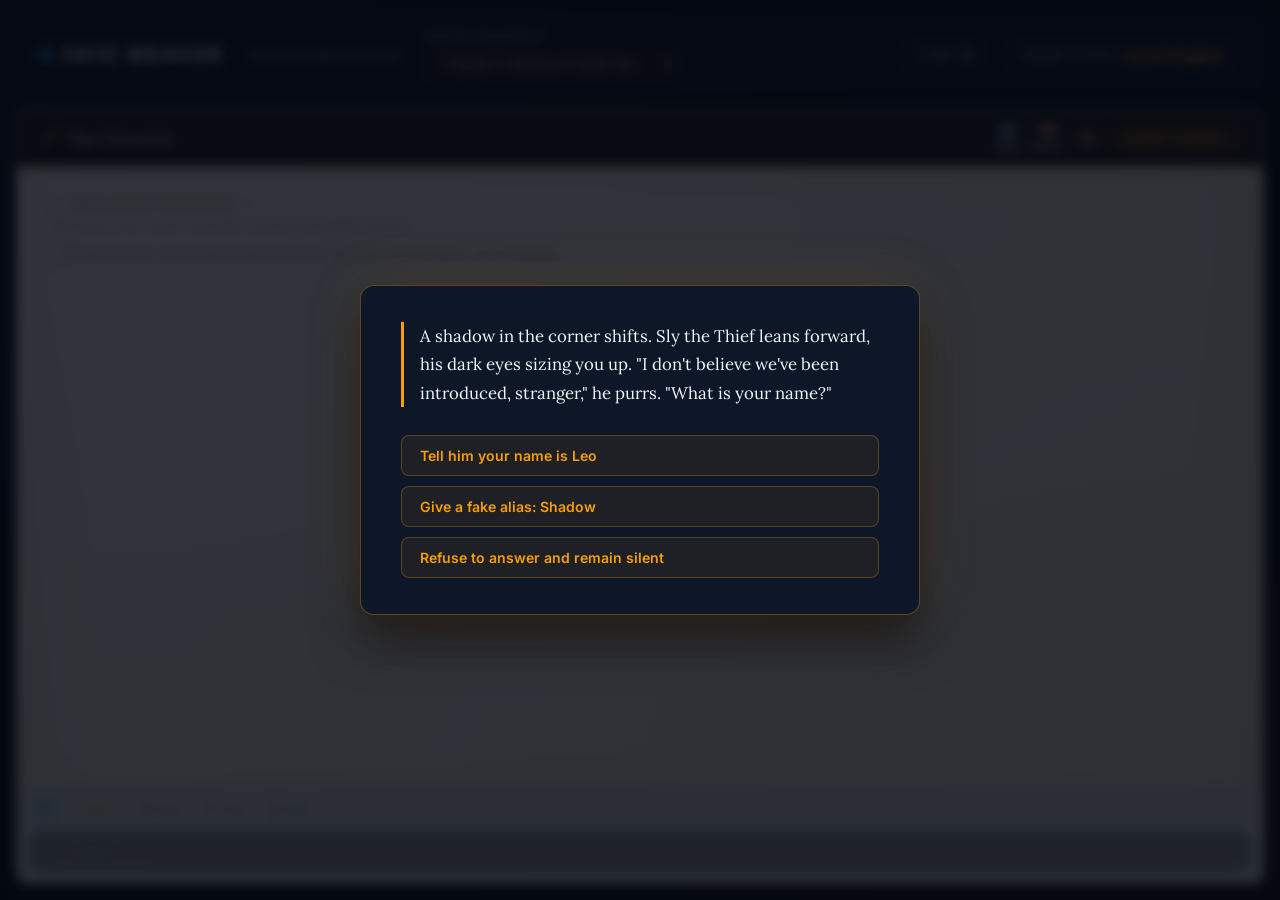
==== ui/index.html @ c54ac13d "Add Writer layer for generating storybook paragraphs and TTS narration support - Implemented `runWri" ====
<!DOCTYPE html>
<html lang="en">
<head>
    <meta charset="UTF-8">
    <meta name="viewport" content="width=device-width, initial-scale=1.0">
    <title>Fate Weaver: Narrative Convergence Prototype</title>
    <link rel="stylesheet" href="style.css">
    <link href="https://fonts.googleapis.com/css2?family=Fira+Code:wght@400;600&family=Inter:wght@300;400;600;700&family=Lora:ital,wght@0,400;0,600;1,400&display=swap" rel="stylesheet">
</head>
<body>
    <div class="app-container">
        <!-- Main App Header -->
        <header class="app-header">
            <div class="logo">
                <span class="pulse-dot"></span>
                <h1>FATE WEAVER</h1>
                <span class="subtitle">Narrative Engine Prototype</span>
            </div>
            
            <div class="story-selector-container" style="margin-left: 24px; margin-right: auto; display: flex; flex-direction: column; justify-content: center;">
                <label for="story-select" style="font-size: 0.7rem; color: #a7a29f; letter-spacing: 0.05em; text-transform: uppercase; margin-bottom: 3px; font-weight: 600;">Active Chronicle</label>
                <select id="story-select" style="background: #1c1917; border: 1px solid #44403c; color: #f7f3e8; border-radius: 4px; padding: 6px 12px; font-family: 'Lora', serif; font-size: 0.85rem; cursor: pointer; outline: none; transition: border-color 0.2s;">
                    <option value="castle">Chapter 1: Medieval Castle Spy</option>
                    <option value="alchemist_elixir">Chapter 2: The Alchemist's Elixir</option>
                </select>
            </div>
            
            <div class="header-stats">
                <div class="stat-box">
                    <span class="stat-label">Turn</span>
                    <span id="turn-counter" class="stat-value">0</span>
                </div>
                <div class="stat-box">
                    <span class="stat-label">Target State</span>
                    <span id="target-state-badge" class="stat-value warning">Pending</span>
                </div>
            </div>
        </header>

        <!-- Main Workspace -->
        <main class="app-main">
            <section class="panel-group">
                <!-- The Chronicle — primary game surface -->
                <div class="panel book-panel">
                    <div class="panel-header book-panel-header">
                        <div style="display:flex;align-items:center;gap:8px;">
                            <span class="quill-icon" id="quill-icon">🖋️</span>
                            <h2>The Chronicle</h2>
                        </div>
                        <div style="display:flex;align-items:center;gap:12px;">
                            <!-- Header overlay buttons -->
                            <button id="map-overlay-toggle" class="btn-icon header-overlay-btn" title="Toggle World Map">🗺️ Map</button>
                            <button id="brain-overlay-toggle" class="btn-icon header-overlay-btn" title="Toggle Director's Brain">🧠 Brain</button>
                            <button id="tts-toggle" class="btn-icon" title="Toggle Narrator Voice">🔊</button>
                            <span class="badge secondary" id="writer-status">Scribe Idle</span>
                        </div>
                    </div>

                    <!-- Parchment surface: turn-groups (logs + prose) scroll here -->
                    <div class="book-content" id="book-content">
                        <div id="terminal-output"></div>
                        <!-- Hidden sink kept for typewriteText DOM reference -->
                        <div id="book-pages" style="display:none"></div>
                    </div>

                    <!-- Popover: World Map -->
                    <div class="popover header-popover" id="popover-map" role="dialog" aria-label="World Map">
                        <div class="popover-header">🗺️ World Map</div>
                        <div class="popover-body map-viewport-container">
                            <div class="map-viewport">
                                <div class="map-connections" id="map-connections"></div>
                                <div class="map-nodes" id="map-nodes"></div>
                            </div>
                        </div>
                    </div>

                    <!-- Popover: Director's Brain -->
                    <div class="popover header-popover" id="popover-brain" role="dialog" aria-label="Director's Brain">
                        <div class="popover-header">🧠 Director's Brain</div>
                        <div class="popover-body">
                            <div class="director-dashboard">
                                <div class="dashboard-row-progression">
                                    <div class="metric objective-metric">
                                        <span class="metric-label">Active Milestone Target</span>
                                        <div class="milestone-display-horizontal">
                                            <div class="metric-value text-glow" id="active-milestone-title">Loading Milestone...</div>
                                            <p class="milestone-desc" id="active-milestone-desc">Calculating story objectives...</p>
                                        </div>
                                        <div class="hud-stats-row-horizontal">
                                            <span><strong>Path Distance:</strong> <span id="actor-distance">N/A</span></span>
                                            <span style="margin-left: 20px;"><strong>Player Inventory:</strong> <span id="player-inventory" style="color: #fbbf24; font-family: 'Fira Code', monospace;">None</span></span>
                                        </div>
                                    </div>
                                    <div class="metric milestones-metric-container">
                                        <span class="metric-label">Story Milestones Progress</span>
                                        <div id="story-milestones-list" class="story-milestones-list-horizontal"></div>
                                    </div>
                                </div>
                                <div class="dashboard-grid-horizontal" style="margin-top: 10px;">
                                    <div class="metric mode-metric">
                                        <span class="metric-label">Engine Mode</span>
                                        <span class="metric-value" id="director-mode">Passive Monitor</span>
                                    </div>
                                    <div class="metric utilities-metric">
                                        <span class="metric-label">NPC Monitoring</span>
                                        <div id="actor-utilities-list" class="actor-utilities-list-horizontal"></div>
                                    </div>
                                    <div class="metric nudges-metric">
                                        <span class="metric-label">Active Nudges</span>
                                        <div class="nudges-log" id="nudges-log"></div>
                                    </div>
                                </div>
                            </div>
                        </div>
                    </div>

                    <!-- AutoPlay Popover (anchored above ▶) -->
                    <div class="popover" id="popover-autoplay" role="dialog" aria-label="AutoPlay settings">
                        <div class="popover-header">&#9654; AutoPlay</div>
                        <div class="popover-body">
                            <div class="popover-speed-row">
                                <label for="autoplay-speed" class="popover-speed-label">Speed</label>
                                <input type="range" id="autoplay-speed" min="1000" max="10000" step="500" value="4000" class="autoplay-slider">
                                <span id="autoplay-speed-label" class="autoplay-speed-value">4.0s</span>
                            </div>
                        </div>
                        <button id="autoplay-start" class="popover-action">&#9654; Start AutoPlay</button>
                    </div>

                    <!-- Compact Tape-Recorder Input Bar -->
                    <div class="action-bar-compact">
                        <button id="autoplay-toggle" class="btn-compact btn-autoplay-icon" title="AutoPlay">&#9654;</button>
                        <div class="dir-buttons" id="dir-buttons"></div>
                        <div class="action-shortcut-buttons" id="action-buttons"></div>
                        <form id="command-form" class="command-form">
                            <span class="prompt">&gt;</span>
                            <input type="text" id="command-input" placeholder="Command..." autocomplete="off">
                        </form>
                    </div>
                </div>
            </section>
        </main>
    </div>

    <script type="module" src="game.js"></script>
</body>
</html>
---- ui/style.css ----
:root {
    --bg-color: #080c14;
    --panel-bg: rgba(13, 20, 35, 0.75);
    --border-color: rgba(255, 255, 255, 0.08);
    --text-primary: #f1f5f9;
    --text-secondary: #94a3b8;
    
    --accent-blue: #38bdf8;
    --accent-blue-glow: rgba(56, 189, 248, 0.15);
    
    --accent-amber: #f59e0b;
    --accent-amber-glow: rgba(245, 158, 11, 0.15);
    
    --accent-red: #f43f5e;
    --accent-red-glow: rgba(244, 63, 94, 0.15);

    --accent-green: #10b981;
}

* {
    box-sizing: border-box;
    margin: 0;
    padding: 0;
}

body {
    background-color: var(--bg-color);
    color: var(--text-primary);
    font-family: 'Inter', sans-serif;
    height: 100vh;
    overflow: hidden;
    background-image: 
        radial-gradient(at 0% 0%, rgba(56, 189, 248, 0.05) 0px, transparent 50%),
        radial-gradient(at 100% 100%, rgba(245, 158, 11, 0.03) 0px, transparent 50%);
}

.app-container {
    display: flex;
    flex-direction: column;
    height: 100vh;
    padding: 16px;
    gap: 16px;
}

/* Header styling */
.app-header {
    display: flex;
    justify-content: space-between;
    align-items: center;
    padding: 12px 24px;
    background: var(--panel-bg);
    border: 1px solid var(--border-color);
    border-radius: 12px;
    backdrop-filter: blur(12px);
}

.logo {
    display: flex;
    align-items: center;
    gap: 12px;
}

.pulse-dot {
    width: 10px;
    height: 10px;
    background-color: var(--accent-blue);
    border-radius: 50%;
    box-shadow: 0 0 10px var(--accent-blue);
    animation: pulse 2s infinite;
}

@keyframes pulse {
    0% { transform: scale(0.95); box-shadow: 0 0 0 0 rgba(56, 189, 248, 0.7); }
    70% { transform: scale(1); box-shadow: 0 0 0 10px rgba(56, 189, 248, 0); }
    100% { transform: scale(0.95); box-shadow: 0 0 0 0 rgba(56, 189, 248, 0); }
}

.logo h1 {
    font-size: 1.25rem;
    font-weight: 700;
    letter-spacing: 0.1em;
    color: #fff;
}

.subtitle {
    font-size: 0.75rem;
    color: var(--text-secondary);
    border-left: 1px solid var(--border-color);
    padding-left: 12px;
}

.header-stats {
    display: flex;
    align-items: center;
    gap: 16px;
}

.settings-group {
    display: flex;
    gap: 8px;
}

.settings-group input {
    background: rgba(0, 0, 0, 0.3);
    border: 1px solid var(--border-color);
    padding: 6px 12px;
    border-radius: 8px;
    color: var(--text-primary);
    font-family: 'Fira Code', monospace;
    font-size: 0.75rem;
    width: 180px;
    outline: none;
    transition: all 0.2s ease;
}

.settings-group input:focus {
    border-color: var(--accent-blue);
    box-shadow: 0 0 8px var(--accent-blue-glow);
}


.stat-box {
    background: rgba(255, 255, 255, 0.03);
    border: 1px solid var(--border-color);
    padding: 6px 16px;
    border-radius: 8px;
    display: flex;
    align-items: center;
    gap: 10px;
}

.stat-label {
    font-size: 0.75rem;
    text-transform: uppercase;
    color: var(--text-secondary);
    letter-spacing: 0.05em;
}

.stat-value {
    font-weight: 700;
    color: #fff;
}

.stat-value.warning {
    color: var(--accent-amber);
    text-shadow: 0 0 8px var(--accent-amber-glow);
}

.stat-value.success {
    color: var(--accent-green);
    text-shadow: 0 0 8px rgba(16, 185, 129, 0.2);
}

/* Layout Main structure — single column; Chronicle is the full surface */
.app-main {
    display: flex;
    flex-direction: column;
    flex-grow: 1;
    min-height: 0;
}


.panel-group {
    display: flex;
    flex-direction: column;
    gap: 12px;
    flex-grow: 1;
    min-height: 0;
}


/* Panel Design */
.panel {
    background: var(--panel-bg);
    border: 1px solid var(--border-color);
    border-radius: 12px;
    backdrop-filter: blur(12px);
    display: flex;
    flex-direction: column;
    min-height: 0;
}

.panel-header {
    display: flex;
    justify-content: space-between;
    align-items: center;
    padding: 14px 20px;
    border-bottom: 1px solid var(--border-color);
}

.panel-header h2 {
    font-size: 0.95rem;
    font-weight: 600;
    letter-spacing: 0.02em;
}

.badge {
    font-size: 0.65rem;
    text-transform: uppercase;
    padding: 4px 8px;
    border-radius: 4px;
    background: var(--accent-blue-glow);
    color: var(--accent-blue);
    border: 1px solid rgba(56, 189, 248, 0.2);
    letter-spacing: 0.05em;
    font-weight: 600;
}

.badge.secondary {
    background: rgba(255, 255, 255, 0.05);
    color: var(--text-secondary);
    border-color: var(--border-color);
}

.badge.danger {
    background: var(--accent-red-glow);
    color: var(--accent-red);
    border-color: rgba(244, 63, 94, 0.2);
}

/* Game panel is removed — Chronicle is the primary surface */

/* terminal-output lives inside book-content (parchment background)
   so it must be transparent and inherit the book font */
#terminal-output {
    padding: 24px 32px 40px;  /* bottom pad: clear the action bar */
    display: flex;
    flex-direction: column;
    gap: 0;
}

/* Each turn's block of logs + chronicle paragraph */
.turn-group {
    padding-bottom: 4px;
    margin-bottom: 4px;
}


.turn-group > p {
    margin-bottom: 3px;
}

/* ── Stage direction: system/meta messages ── */
.log-system {
    font-family: 'Lora', Georgia, serif;
    font-size: 0.78rem;
    font-style: italic;
    color: #a8977e;
    margin: 2px 0;
    line-height: 1.5;
    opacity: 0.85;
}

/* ── Player action ── */
.log-player {
    font-family: 'Lora', Georgia, serif;
    font-size: 0.85rem;
    color: #3d2b1f;
    font-weight: 600;
    margin: 4px 0;
    padding-left: 14px;
    border-left: 2px solid rgba(120, 80, 40, 0.35);
    line-height: 1.55;
}

/* ── NPC speech / action ── */
.log-npc {
    font-family: 'Lora', Georgia, serif;
    font-size: 0.85rem;
    font-style: italic;
    color: #5c3d1e;
    margin: 4px 0;
    padding-left: 14px;
    border-left: 2px solid rgba(180, 120, 60, 0.3);
    line-height: 1.55;
}

/* ── Story event (milestone, discovery) ── */
.log-event {
    font-family: 'Lora', Georgia, serif;
    font-size: 0.82rem;
    color: #4a5c35;
    font-variant: small-caps;
    letter-spacing: 0.03em;
    margin: 5px 0;
    padding: 4px 0 4px 14px;
    border-left: 2px solid rgba(80, 110, 50, 0.35);
    background: none;
    border-radius: 0;
    line-height: 1.55;
}

/* ── Director fate-shift announcement ── */
.log-director-announce {
    font-family: 'Lora', Georgia, serif;
    font-size: 0.82rem;
    font-style: italic;
    font-weight: 600;
    color: #6b2e2e;
    margin: 5px 0;
    padding: 5px 10px 5px 14px;
    border-left: 2px solid rgba(160, 60, 60, 0.4);
    background: rgba(160, 60, 60, 0.04);
    border-radius: 0 4px 4px 0;
    line-height: 1.55;
}

/* ── Omniscient narrator (hidden in the log but woven into prose) ── */
.log-narrator {
    display: none;
}


/* =====================================================
   COMPACT TAPE-RECORDER INPUT BAR
   ===================================================== */

.action-bar-compact {
    display: flex;
    flex-wrap: wrap;       /* Allows wrapping to multiple lines */
    align-items: center;
    gap: 8px 12px;
    padding: 8px 14px 12px;
    border-top: 1px solid var(--border-color);
    background: rgba(0, 0, 0, 0.12);
    overflow: hidden;
    flex-shrink: 0;        /* Keep fixed at bottom, do not squeeze or push off */
}



.dir-buttons {
    display: flex;
    gap: 4px;
    flex-shrink: 0;
}

.action-shortcut-buttons {
    display: flex;
    gap: 4px;
    flex-shrink: 0;
}

/* Compact buttons: directions + actions */
.btn-compact {
    background: rgba(255, 255, 255, 0.03);
    border: 1px solid var(--border-color);
    color: var(--text-secondary);
    padding: 0 10px;
    height: 30px;
    border-radius: 6px;
    font-family: 'Inter', sans-serif;
    font-size: 0.72rem;
    font-weight: 600;
    cursor: pointer;
    transition: all 0.15s ease;
    white-space: nowrap;
    flex-shrink: 0;
}

.btn-compact:hover:not(:disabled) {
    background: var(--accent-blue-glow);
    border-color: var(--accent-blue);
    color: var(--accent-blue);
    box-shadow: 0 0 8px var(--accent-blue-glow);
}

.btn-compact:disabled {
    opacity: 0.35;
    cursor: not-allowed;
}

/* Direction buttons: slightly smaller, accent amber */
.btn-compact.btn-dir {
    height: 28px;
    padding: 0 8px;
    border-color: rgba(245, 158, 11, 0.2);
    color: var(--accent-amber);
    font-size: 0.68rem;
}

.btn-compact.btn-dir:hover:not(:disabled) {
    background: var(--accent-amber-glow);
    border-color: var(--accent-amber);
    color: var(--accent-amber);
    box-shadow: 0 0 8px var(--accent-amber-glow);
}

/* Action buttons: Talk / Look / Wait */
.btn-compact.btn-action {
    height: 28px;
    font-size: 0.70rem;
    color: var(--text-secondary);
}

/* AutoPlay icon button */
.btn-autoplay-icon {
    width: 30px;
    height: 30px;
    padding: 0;
    font-size: 0.9rem;
    display: flex;
    align-items: center;
    justify-content: center;
    flex-shrink: 0;
    border-color: rgba(56, 189, 248, 0.25);
    color: var(--accent-blue);
    background: rgba(56, 189, 248, 0.06);
}

.btn-autoplay-icon:hover {
    background: rgba(56, 189, 248, 0.14);
    border-color: var(--accent-blue);
    box-shadow: 0 0 10px var(--accent-blue-glow);
}

.btn-autoplay-icon.active {
    background: rgba(56, 189, 248, 0.18);
    border-color: var(--accent-blue);
    box-shadow: 0 0 14px var(--accent-blue-glow);
    color: #fff;
}

/* Legacy .btn kept for any remaining references */
.btn {
    background: rgba(255, 255, 255, 0.03);
    border: 1px solid var(--border-color);
    color: var(--text-primary);
    padding: 10px 16px;
    border-radius: 8px;
    font-family: 'Inter', sans-serif;
    font-size: 0.85rem;
    font-weight: 600;
    cursor: pointer;
    transition: all 0.2s ease;
}

.btn:hover:not(:disabled) {
    background: var(--accent-blue-glow);
    border-color: var(--accent-blue);
    box-shadow: 0 0 10px var(--accent-blue-glow);
}

.btn:disabled {
    opacity: 0.4;
    cursor: not-allowed;
}

/* =====================================================
   OVERLAY POPOVERS
   ===================================================== */

.popover {
    position: fixed;
    z-index: 8000;
    min-width: 220px;
    background: rgba(13, 20, 35, 0.97);
    border: 1px solid rgba(56, 189, 248, 0.28);
    border-radius: 10px;
    box-shadow:
        0 0 30px rgba(56, 189, 248, 0.1),
        0 12px 32px rgba(0, 0, 0, 0.6);
    padding: 0;
    overflow: hidden;
    /* Hidden by default */
    opacity: 0;
    pointer-events: none;
    transform: scale(0.92) translateY(6px);
    transform-origin: bottom left;
    transition: opacity 0.18s ease, transform 0.18s cubic-bezier(0.22, 1, 0.36, 1);
}

.popover.open {
    opacity: 1;
    pointer-events: all;
    transform: scale(1) translateY(0);
}

/* Header overlays (Map + Brain) special sizes */
.popover.header-popover {
    min-width: 480px;
    max-width: 90%;
    transform-origin: top left;
}

#popover-map {
    min-width: 500px;
}

#popover-brain {
    min-width: 650px;
}

.map-viewport-container {
    height: 380px;
    position: relative;
    background: #060910;
    border-radius: 6px;
    overflow: hidden;
}

.map-viewport-container .map-viewport {
    height: 100%;
}

.header-overlay-btn {
    font-family: 'Inter', sans-serif;
    font-size: 0.72rem;
    font-weight: 600;
    color: var(--text-secondary);
    background: rgba(255, 255, 255, 0.03);
    border: 1px solid var(--border-color);
    padding: 4px 10px;
    border-radius: 6px;
    cursor: pointer;
    transition: all 0.15s;
}

.header-overlay-btn:hover {
    color: var(--accent-blue);
    border-color: var(--accent-blue);
    background: var(--accent-blue-glow);
}


.popover-header {
    padding: 10px 14px 8px;
    font-size: 0.72rem;
    font-weight: 700;
    letter-spacing: 0.07em;
    text-transform: uppercase;
    color: var(--accent-blue);
    border-bottom: 1px solid rgba(255, 255, 255, 0.06);
    background: rgba(56, 189, 248, 0.04);
}

.popover-body {
    padding: 12px 14px;
}

.popover-speed-row {
    display: flex;
    align-items: center;
    gap: 8px;
}

.popover-speed-label {
    font-size: 0.70rem;
    color: var(--text-secondary);
    white-space: nowrap;
    flex-shrink: 0;
}

.popover-action {
    display: block;
    width: 100%;
    padding: 9px 14px;
    background: rgba(56, 189, 248, 0.1);
    border: none;
    border-top: 1px solid rgba(56, 189, 248, 0.15);
    color: var(--accent-blue);
    font-family: 'Inter', sans-serif;
    font-size: 0.8rem;
    font-weight: 700;
    letter-spacing: 0.03em;
    cursor: pointer;
    transition: background 0.15s ease, color 0.15s ease;
    text-align: center;
}

.popover-action:hover {
    background: rgba(56, 189, 248, 0.2);
    color: #fff;
}

/* =====================================================
   INTERLEAVED CHRONICLE IN GAME CHANNEL
   ===================================================== */



/* Ornamental divider between log lines and chronicle prose */
.chronicle-divider {
    display: flex;
    align-items: center;
    gap: 0;
    margin: 8px 0 4px;
    color: rgba(180, 140, 80, 0.35);
    font-size: 0.7rem;
    letter-spacing: 0.15em;
    text-align: center;
    justify-content: center;
}

.chronicle-divider::before,
.chronicle-divider::after {
    content: "";
    flex: 1;
    height: 1px;
    background: linear-gradient(90deg, transparent, rgba(180, 140, 80, 0.25), transparent);
    margin: 0 10px;
}

/* The chronicle prose paragraph rendered inline — primary reading surface (main book style) */
.chronicle-inline {
    font-family: 'Lora', 'Georgia', serif;
    font-size: 1.05rem;
    line-height: 1.85;
    color: #1c1917;          /* Rich soft black */
    font-style: normal;      /* Non-italic, like a real book */
    padding: 8px 0;
    margin: 14px 0 8px;
    background: none;
    border-left: none;
    border-radius: 0;
    text-align: justify;
    text-indent: 28px;
    position: relative;
    animation: fadeInParagraph 0.5s cubic-bezier(0.16, 1, 0.3, 1) forwards;
}

.chronicle-inline.first-paragraph {
    text-indent: 0;
}

/* =====================================================
   COLLAPSIBLE GAME LOGS (STAGE DIRECTIONS)
   ===================================================== */

.turn-logs-header {
    font-family: 'Inter', sans-serif;
    font-size: 0.65rem;
    font-weight: 700;
    letter-spacing: 0.05em;
    text-transform: uppercase;
    color: #857f72;
    cursor: pointer;
    user-select: none;
    display: flex;
    align-items: center;
    gap: 6px;
    margin-top: 8px;
    margin-bottom: 4px;
    width: max-content;
    padding: 2px 6px;
    border-radius: 4px;
    background: rgba(180, 140, 80, 0.06);
    border: 1px dashed rgba(180, 140, 80, 0.15);
    transition: background 0.15s;
}

.turn-logs-header:hover {
    background: rgba(180, 140, 80, 0.12);
}

.turn-logs-header .toggle-icon {
    font-size: 0.55rem;
}

.turn-logs-collapsible {
    display: flex;
    flex-direction: column;
    gap: 4px;
    padding: 8px 12px;
    margin-bottom: 8px;
    background: rgba(180, 140, 80, 0.03);
    border-left: 2px dashed rgba(180, 140, 80, 0.15);
    border-radius: 0 4px 4px 0;
    overflow: hidden;
    transition: max-height 0.25s ease-out, opacity 0.2s;
    max-height: 1000px;
    opacity: 1;
}

.turn-logs-collapsible.collapsed {
    max-height: 0;
    padding-top: 0;
    padding-bottom: 0;
    margin-bottom: 0;
    opacity: 0;
    pointer-events: none;
    border-left-color: transparent;
}


/* =====================================================
   COLLAPSIBLE TURN HISTORY
   ===================================================== */

.collapsed-history {
    display: flex;
    flex-direction: column;
    gap: 0;
    overflow: hidden;
}

/* The child turn-groups are hidden when collapsed */
.collapsed-history > .turn-group {
    display: none;
}

/* Show them when expanded */
.collapsed-history.expanded > .turn-group {
    display: flex;
}

/* The "⋯ N earlier turns ⋯" toggle button */
.collapse-toggle {
    background: none;
    border: none;
    color: rgba(255, 255, 255, 0.2);
    font-family: 'Fira Code', monospace;
    font-size: 0.70rem;
    letter-spacing: 0.08em;
    cursor: pointer;
    padding: 6px 0;
    text-align: center;
    width: 100%;
    transition: color 0.15s ease;
}

.collapse-toggle:hover {
    color: rgba(180, 140, 80, 0.6);
}



/* Map panel */
.map-panel {
    flex-grow: 1.5;
    position: relative;
}

.map-viewport {
    flex-grow: 1;
    position: relative;
    overflow: hidden;
    background: radial-gradient(circle at center, rgba(16, 22, 37, 0.4) 0%, rgba(8, 12, 20, 0.8) 100%);
    margin-top: -12px; /* raise map slightly */
}

.map-connections {
    position: absolute;
    top: 0;
    left: 0;
    width: 100%;
    height: 100%;
    pointer-events: none;
}

.connection-line {
    position: absolute;
    background: linear-gradient(90deg, rgba(56, 189, 248, 0.2) 0%, rgba(245, 158, 11, 0.2) 100%);
    height: 2px;
    transform-origin: left center;
}

.connection-line.blocked {
    background: linear-gradient(90deg, var(--accent-red) 0%, rgba(244, 63, 94, 0.2) 100%);
    box-shadow: 0 0 8px var(--accent-red);
}

.map-nodes {
    position: absolute;
    top: 0;
    left: 0;
    width: 100%;
    height: 100%;
}

.room-node {
    position: absolute;
    width: 110px;
    height: 110px;
    background: rgba(16, 24, 48, 0.7);
    border: 1px solid rgba(255, 255, 255, 0.1);
    border-radius: 50%;
    display: flex;
    flex-direction: column;
    justify-content: center;
    align-items: center;
    transform: translate(-50%, -50%);
    transition: all 0.3s cubic-bezier(0.4, 0, 0.2, 1);
    cursor: pointer;
    box-shadow: 0 4px 20px rgba(0, 0, 0, 0.3);
}

.room-node:hover {
    border-color: var(--accent-blue);
    box-shadow: 0 0 15px var(--accent-blue-glow);
}

.room-node.active-room {
    border-color: var(--accent-blue);
    box-shadow: 0 0 20px rgba(56, 189, 248, 0.3);
    background: rgba(56, 189, 248, 0.05);
}

.room-node.blocked {
    border-color: var(--accent-red);
    box-shadow: 0 0 20px rgba(244, 63, 94, 0.3);
    background: rgba(244, 63, 94, 0.05);
}

.room-node.blocked::after {
    content: "BLOCKED";
    position: absolute;
    bottom: -24px;
    font-size: 0.65rem;
    color: var(--accent-red);
    font-weight: 700;
    letter-spacing: 0.05em;
}

.room-name {
    font-weight: 600;
    font-size: 0.75rem;
    text-transform: uppercase;
    letter-spacing: 0.02em;
    margin-bottom: 6px;
    text-align: center;
}

.actor-dots {
    display: flex;
    gap: 6px;
    margin-top: 4px;
}

.dot {
    width: 12px;
    height: 12px;
    border-radius: 50%;
    position: relative;
}

.dot.player-dot {
    background-color: var(--accent-blue);
    box-shadow: 0 0 8px var(--accent-blue);
}

.dot.npc-dot {
    background-color: var(--accent-amber);
    box-shadow: 0 0 8px var(--accent-amber);
}

.dot.thief-dot {
    background-color: #a855f7;
    box-shadow: 0 0 8px #a855f7;
}

/* Tooltip for dots */
.dot::before {
    content: attr(data-tooltip);
    position: absolute;
    bottom: 18px;
    left: 50%;
    transform: translateX(-50%);
    background: #000;
    color: #fff;
    font-size: 0.6rem;
    padding: 2px 6px;
    border-radius: 4px;
    white-space: nowrap;
    opacity: 0;
    pointer-events: none;
    transition: opacity 0.2s ease;
}

.dot:hover::before {
    opacity: 1;
}

/* Director Brain Panel styling */
.director-panel {
    flex-grow: 0.8;
    background: linear-gradient(180deg, var(--panel-bg) 0%, rgba(20, 10, 20, 0.7) 100%);
    border-color: rgba(244, 63, 94, 0.15);
}

.director-dashboard {
    padding: 16px 20px;
    display: flex;
    flex-direction: column;
    gap: 14px;
    flex-grow: 1;
    min-height: 0;
}

.dashboard-row {
    display: flex;
}

.dashboard-grid {
    display: grid;
    grid-template-columns: 1fr 1fr;
    gap: 12px;
    flex-grow: 1;
    min-height: 0;
}

.metric {
    background: rgba(0, 0, 0, 0.25);
    border: 1px solid rgba(255, 255, 255, 0.03);
    border-radius: 8px;
    padding: 10px 14px;
    display: flex;
    flex-direction: column;
    gap: 6px;
    min-height: 0;
}

.metric-label {
    font-size: 0.65rem;
    text-transform: uppercase;
    letter-spacing: 0.05em;
    color: var(--text-secondary);
}

.metric-value {
    font-size: 0.85rem;
    font-weight: 600;
}

.text-glow {
    color: var(--accent-amber);
    text-shadow: 0 0 8px rgba(245, 158, 11, 0.3);
}

.utility-bar-container {
    display: flex;
    flex-direction: column;
    gap: 4px;
    font-size: 0.7rem;
}

.utility-row {
    display: flex;
    justify-content: space-between;
}

.nudges-log {
    height: 95px;
    overflow-y: auto;
    font-family: 'Fira Code', monospace;
    font-size: 0.7rem;
    color: var(--text-secondary);
    display: flex;
    flex-direction: column;
    gap: 4px;
}

.nudge-entry {
    border-left: 2px solid var(--accent-red);
    padding-left: 6px;
    margin-bottom: 2px;
}

/* Command Text Input */
.command-form {
    display: flex;
    align-items: center;
    margin-top: 0;         /* Replaced margin with flex-wrap gap */
    width: 100%;           /* Force to span full width on a new line */
    background: rgba(0, 0, 0, 0.3);
    border: 1px solid var(--border-color);
    border-radius: 8px;
    padding: 8px 14px;
    gap: 10px;
}

/* Tiny toggle button style for stage directions */
.turn-logs-toggle-tiny {
    background: rgba(180, 140, 80, 0.1);
    border: 1px solid rgba(180, 140, 80, 0.25);
    color: #857f72;
    padding: 2px 8px;
    font-size: 0.8rem;
    font-weight: bold;
    border-radius: 4px;
    cursor: pointer;
    line-height: 1;
    margin: 6px 0;
    transition: all 0.15s;
    width: max-content;
}

.turn-logs-toggle-tiny:hover {
    background: rgba(180, 140, 80, 0.2);
    color: #1c1917;
}

.turn-logs-toggle-tiny.active {
    background: rgba(180, 140, 80, 0.3);
    border-color: rgba(180, 140, 80, 0.5);
    color: #1c1917;
}


.command-form:focus-within {
    border-color: var(--accent-blue);
    box-shadow: 0 0 10px var(--accent-blue-glow);
}

.prompt {
    font-family: 'Fira Code', monospace;
    color: var(--accent-blue);
    font-weight: bold;
    user-select: none;
}

#command-input {
    background: transparent;
    border: none;
    outline: none;
    color: var(--text-primary);
    font-family: 'Fira Code', monospace;
    font-size: 0.85rem;
    flex-grow: 1;
}

#command-input::placeholder {
    color: rgba(255, 255, 255, 0.25);
}

/* Director Dashboard Progression Row styling */
.dashboard-row-progression {
    display: grid;
    grid-template-columns: 1.5fr 1fr;
    gap: 12px;
    margin-bottom: 12px;
}

.milestone-display-horizontal {
    display: flex;
    flex-direction: column;
    gap: 2px;
    flex-grow: 1;
}

.milestone-desc {
    font-size: 0.7rem;
    color: var(--text-secondary);
    line-height: 1.35;
    margin-top: 2px;
}

.hud-stats-row-horizontal {
    display: flex;
    font-size: 0.7rem;
    color: var(--text-secondary);
    margin-top: 4px;
    border-top: 1px solid rgba(255, 255, 255, 0.05);
    padding-top: 4px;
}

.hud-stats-row-horizontal strong {
    color: var(--text-primary);
}

.story-milestones-list-horizontal {
    display: flex;
    gap: 10px;
    align-items: center;
    overflow-x: auto;
    flex-grow: 1;
    scrollbar-width: thin;
    padding-bottom: 2px;
}

.story-milestones-list-horizontal .milestone-item {
    display: flex;
    align-items: center;
    gap: 8px;
    padding: 6px 10px;
    border-radius: 6px;
    background: rgba(255, 255, 255, 0.02);
    border: 1px solid rgba(255, 255, 255, 0.04);
    min-width: 155px;
    flex-shrink: 0;
    height: 48px;
}

/* Horizontal Director Dashboard Layout */
.dashboard-grid-horizontal {
    display: grid;
    grid-template-columns: 1fr 2.5fr 2.5fr;
    gap: 12px;
    align-items: stretch;
    height: 110px;
}

.mode-metric {
    justify-content: center;
    align-items: center;
    text-align: center;
}

.utilities-metric {
    min-width: 0;
}

.nudges-metric {
    min-width: 0;
}

.actor-utilities-list-horizontal {
    display: flex;
    gap: 8px;
    overflow-x: auto;
    padding-bottom: 4px;
    flex-grow: 1;
    scrollbar-width: thin;
    height: 80px;
}

.actor-utilities-list-horizontal .actor-utility-card {
    min-width: 175px;
    flex-shrink: 0;
    background: rgba(255, 255, 255, 0.02);
    border: 1px solid rgba(255, 255, 255, 0.04);
    border-radius: 6px;
    padding: 6px 10px;
    font-size: 0.7rem;
    height: 70px;
    overflow: hidden;
}

.actor-utility-name {
    font-weight: 700;
    display: block;
    text-transform: uppercase;
    font-size: 0.65rem;
    letter-spacing: 0.05em;
}

.utility-rows-container {
    display: grid;
    grid-template-columns: 1fr 1fr;
    gap: 2px 6px;
    margin-top: 4px;
}

.utility-row {
    display: flex;
    justify-content: space-between;
    font-size: 0.6rem;
    color: var(--text-secondary);
}

.utility-label {
    text-transform: capitalize;
}

.utility-val {
    font-weight: 600;
    color: var(--text-primary);
}

.nudges-log {
    height: 70px;
    overflow-y: auto;
    font-family: 'Fira Code', monospace;
    font-size: 0.7rem;
    color: var(--text-secondary);
    display: flex;
    flex-direction: column;
    gap: 4px;
}

/* Story Milestones Checklist Styles */
.milestone-dot {
    width: 6px;
    height: 6px;
    border-radius: 50%;
    background: rgba(255, 255, 255, 0.2);
    flex-shrink: 0;
}

.milestone-info {
    display: flex;
    flex-direction: column;
    gap: 1px;
}

.milestone-title {
    font-size: 0.7rem;
    font-weight: 600;
}

.milestone-status {
    font-size: 0.55rem;
    text-transform: uppercase;
    letter-spacing: 0.05em;
    color: var(--text-secondary);
}

/* Milestone States */
.milestone-item.locked {
    opacity: 0.5;
}

.milestone-item.active {
    background: var(--accent-blue-glow);
    border-color: rgba(56, 189, 248, 0.2);
}

.milestone-item.active .milestone-dot {
    background: var(--accent-blue);
    box-shadow: 0 0 6px var(--accent-blue);
    animation: pulse-small 1.5s infinite;
}

.milestone-item.active .milestone-status {
    color: var(--accent-blue);
    font-weight: 600;
}

.milestone-item.completed {
    background: rgba(16, 185, 129, 0.05);
    border-color: rgba(16, 185, 129, 0.15);
}

.milestone-item.completed .milestone-dot {
    background: var(--accent-green);
    box-shadow: 0 0 6px rgba(16, 185, 129, 0.4);
}

.milestone-item.completed .milestone-status {
    color: var(--accent-green);
    font-weight: 600;
}

@keyframes pulse-small {
    0% { transform: scale(0.9); opacity: 0.8; }
    50% { transform: scale(1.1); opacity: 1; }
    100% { transform: scale(0.9); opacity: 0.8; }
}

/* --- THE CHRONICLE / WRITER PANEL --- */
.book-panel {
    flex-grow: 1;   /* fill all remaining space in the panel-group */
    min-height: 0;
    border: 1px solid #d8cea6 !important;
    background: #fdfbf7 !important;
    box-shadow: 
        inset 0 0 30px rgba(0, 0, 0, 0.02),
        0 10px 30px rgba(0, 0, 0, 0.15) !important;
    /* book-panel also contains the action bar — prevent overflow */
    overflow: hidden;
}


.book-panel .panel-header {
    background: #221c18 !important;
    border-bottom: 2px solid #b5a47e !important;
}

.book-panel .panel-header h2 {
    color: #f5eedc !important;
    font-family: 'Lora', 'Georgia', serif;
}

/* Collapsible Panels — all panel headers are clickable except book-panel */
.panel.collapsed {
    flex-grow: 0 !important;
    flex-shrink: 0 !important;
}
.panel.collapsed > *:not(.panel-header) {
    display: none !important;
}
/* All panel headers except the chronicle are click-to-collapse */
.panel:not(.book-panel) .panel-header {
    cursor: pointer;
    user-select: none;
    transition: background-color 0.2s ease;
}
.panel:not(.book-panel) .panel-header:hover {
    background: rgba(255, 255, 255, 0.03);
}
.fold-arrow {
    font-size: 0.65rem;
    color: var(--text-secondary);
    display: inline-block;
    margin-left: 8px;
    transition: transform 0.25s ease;
}
.panel.collapsed .fold-arrow {
    transform: rotate(-90deg);
}

.book-content {
    flex-grow: 1;
    overflow-y: auto;
    padding: 0;   /* padding is handled by #terminal-output inside */
    font-family: 'Lora', 'Georgia', serif;
    font-size: 0.94rem;
    line-height: 1.9;
    color: #1c1917;
    position: relative;
    background-color: #f7f3e8;
    background-image: 
        radial-gradient(at 0% 0%, rgba(255, 255, 255, 0.6) 0px, transparent 70%),
        radial-gradient(at 100% 100%, rgba(220, 205, 175, 0.2) 0px, transparent 65%),
        linear-gradient(to right, rgba(0, 0, 0, 0.04) 0%, transparent 6%, transparent 94%, rgba(0, 0, 0, 0.04) 100%);
    box-shadow: inset 0 0 40px rgba(139, 92, 26, 0.05);
    scrollbar-width: thin;
    scrollbar-color: rgba(180, 140, 80, 0.3) transparent;
}


.book-pages {
    max-width: 100%;
    margin: 0 auto;
    display: flex;
    flex-direction: column;
    gap: 20px;
}

.book-placeholder {
    font-style: italic;
    color: #78716c;
    text-align: center;
    margin-top: 40px;
    font-size: 0.8rem;
    letter-spacing: 0.03em;
    font-family: 'Inter', sans-serif;
}

.book-paragraph {
    text-indent: 28px;
    margin-bottom: 0;
    text-align: justify;
    animation: fadeInParagraph 0.6s cubic-bezier(0.16, 1, 0.3, 1) forwards;
    position: relative;
}

.book-paragraph.first-paragraph {
    text-indent: 0;
}

.drop-cap {
    float: left;
    font-size: 3.2rem;
    line-height: 0.85;
    padding-top: 2px;
    padding-right: 10px;
    padding-left: 2px;
    font-weight: 700;
    color: #991b1b; /* Rich crimson wax seal red */
    font-family: 'Lora', 'Georgia', serif;
    user-select: none;
    text-shadow: 1px 1px 1px rgba(0,0,0,0.1);
}

.typewriter-cursor::after {
    content: "█";
    font-size: 0.85rem;
    color: #991b1b;
    animation: cursorBlink 0.9s step-end infinite;
    margin-left: 3px;
    display: inline-block;
    vertical-align: middle;
}

@keyframes cursorBlink {
    from, to { opacity: 0; }
    50% { opacity: 1; }
}

.quill-icon {
    display: inline-block;
    font-size: 1.15rem;
    transform-origin: bottom right;
    transition: transform 0.3s ease;
}

.quill-icon.writing {
    animation: quillWrite 1.5s ease-in-out infinite;
}

@keyframes quillWrite {
    0%, 100% { transform: rotate(0deg) translate(0, 0); }
    20% { transform: rotate(-12deg) translate(-1px, -1px); }
    40% { transform: rotate(6deg) translate(1px, 0px); }
    60% { transform: rotate(-8deg) translate(-1px, 0px); }
    80% { transform: rotate(4deg) translate(0px, 0px); }
}

#writer-status.writing-mode {
    background: rgba(245, 158, 11, 0.12) !important;
    color: var(--accent-amber) !important;
    border-color: rgba(245, 158, 11, 0.25) !important;
    box-shadow: 0 0 10px rgba(245, 158, 11, 0.15);
}

@keyframes fadeInParagraph {
    from { opacity: 0; transform: translateY(8px); }
    to { opacity: 1; transform: translateY(0); }
}

/* Narrator toggle button */
.btn-icon {
    background: rgba(255, 255, 255, 0.04);
    border: 1px solid rgba(255, 255, 255, 0.08);
    color: var(--text-secondary);
    border-radius: 6px;
    width: 28px;
    height: 28px;
    cursor: pointer;
    transition: all 0.2s ease;
    display: flex;
    align-items: center;
    justify-content: center;
    font-size: 0.85rem;
    padding: 0;
}
.btn-icon:hover {
    background: rgba(245, 158, 11, 0.08);
    border-color: rgba(245, 158, 11, 0.25);
    color: var(--accent-amber);
    box-shadow: 0 0 8px rgba(245, 158, 11, 0.1);
}
.btn-icon.active {
    background: rgba(245, 158, 11, 0.15) !important;
    border-color: rgba(245, 158, 11, 0.4) !important;
    color: var(--accent-amber) !important;
    box-shadow: 0 0 10px rgba(245, 158, 11, 0.2) !important;
}

/* ===================================================
   AUTOPLAY CONTROLS (slider / speed value shared with popover)
   =================================================== */



.autoplay-speed-row {
    display: flex;
    align-items: center;
    gap: 8px;
    flex: 1;
}
.autoplay-speed-label {
    font-size: 0.72rem;
    color: var(--text-secondary);
    white-space: nowrap;
}
.autoplay-slider {
    flex: 1;
    appearance: none;
    height: 3px;
    border-radius: 2px;
    background: rgba(56, 189, 248, 0.2);
    outline: none;
    cursor: pointer;
}
.autoplay-slider::-webkit-slider-thumb {
    appearance: none;
    width: 13px;
    height: 13px;
    border-radius: 50%;
    background: var(--accent-blue);
    box-shadow: 0 0 6px rgba(56, 189, 248, 0.5);
    cursor: pointer;
}
.autoplay-speed-value {
    font-size: 0.72rem;
    color: var(--accent-blue);
    font-family: 'Fira Code', monospace;
    min-width: 2.8rem;
    text-align: right;
}

/* ===================================================
   DECISION POINT MODAL
   =================================================== */

.decision-overlay {
    position: fixed;
    inset: 0;
    background: rgba(4, 8, 18, 0.82);
    backdrop-filter: blur(6px);
    display: flex;
    align-items: center;
    justify-content: center;
    z-index: 9999;
    opacity: 0;
    transition: opacity 0.35s ease;
}
.decision-overlay.visible {
    opacity: 1;
}

.decision-box {
    background: rgba(13, 22, 40, 0.96);
    border: 1px solid rgba(245, 158, 11, 0.35);
    border-radius: 14px;
    padding: 36px 40px;
    max-width: 560px;
    width: 90%;
    box-shadow:
        0 0 60px rgba(245, 158, 11, 0.12),
        0 24px 48px rgba(0, 0, 0, 0.6);
    animation: decision-rise 0.35s cubic-bezier(0.22, 1, 0.36, 1) forwards;
}

@keyframes decision-rise {
    from { transform: translateY(20px); opacity: 0; }
    to   { transform: translateY(0);    opacity: 1; }
}

.decision-prompt {
    font-family: 'Lora', serif;
    font-size: 1.05rem;
    line-height: 1.7;
    color: var(--text-primary);
    margin-bottom: 28px;
    border-left: 3px solid var(--accent-amber);
    padding-left: 16px;
}

.decision-choices {
    display: flex;
    flex-direction: column;
    gap: 10px;
}

.decision-btn {
    background: rgba(245, 158, 11, 0.07);
    border: 1px solid rgba(245, 158, 11, 0.28);
    color: var(--accent-amber);
    font-size: 0.88rem;
    font-weight: 600;
    padding: 11px 18px;
    border-radius: 8px;
    text-align: left;
    cursor: pointer;
    transition: background 0.18s, box-shadow 0.18s, border-color 0.18s, transform 0.12s;
}
.decision-btn:hover {
    background: rgba(245, 158, 11, 0.16);
    border-color: var(--accent-amber);
    box-shadow: 0 0 14px rgba(245, 158, 11, 0.2);
    transform: translateX(4px);
}
.decision-btn:active {
    transform: translateX(2px) scale(0.98);
}
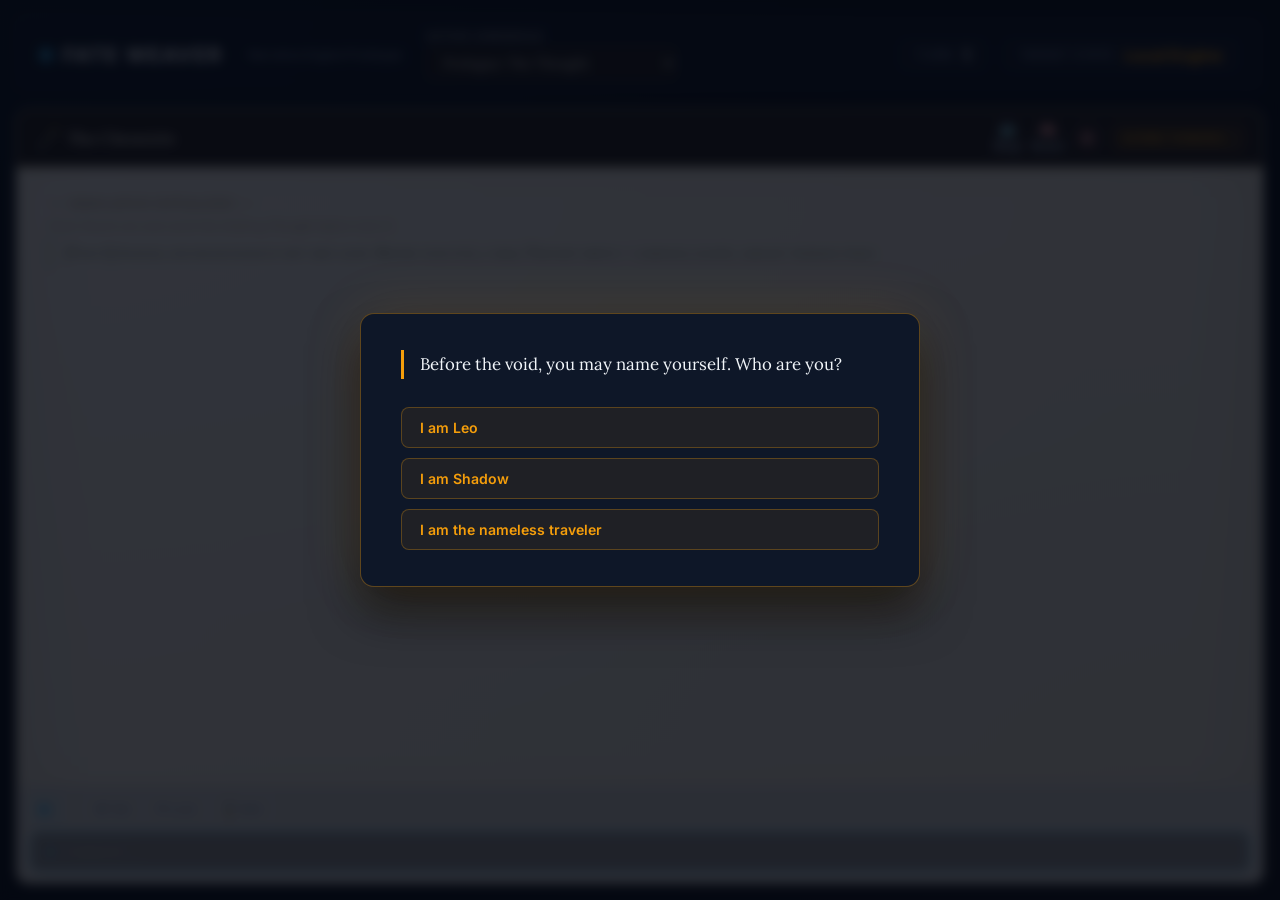
==== commit 759e1ebf: "feat: Add new chapters and enhance story structure - Introduced Chapter 3: "Defend the Keep" with de" ====
--- a/ui/index.html
+++ b/ui/index.html
@@ -20,8 +20,10 @@
             <div class="story-selector-container" style="margin-left: 24px; margin-right: auto; display: flex; flex-direction: column; justify-content: center;">
                 <label for="story-select" style="font-size: 0.7rem; color: #a7a29f; letter-spacing: 0.05em; text-transform: uppercase; margin-bottom: 3px; font-weight: 600;">Active Chronicle</label>
                 <select id="story-select" style="background: #1c1917; border: 1px solid #44403c; color: #f7f3e8; border-radius: 4px; padding: 6px 12px; font-family: 'Lora', serif; font-size: 0.85rem; cursor: pointer; outline: none; transition: border-color 0.2s;">
+                    <option value="void_prologue" selected>Prologue: The Thought</option>
                     <option value="castle">Chapter 1: Medieval Castle Spy</option>
                     <option value="alchemist_elixir">Chapter 2: The Alchemist's Elixir</option>
+                    <option value="defend_keep">Chapter 3: Defend the Keep</option>
                 </select>
             </div>
             
--- a/ui/style.css
+++ b/ui/style.css
@@ -601,6 +601,27 @@
     margin: 0 10px;
 }
 
+/* Larger ornamental break between chapters — seamless continuation of one chronicle */
+.chronicle-chapter-break {
+    display: flex;
+    align-items: center;
+    justify-content: center;
+    gap: 14px;
+    margin: 22px 0 14px;
+    color: rgba(180, 140, 80, 0.55);
+    font-size: 1.1rem;
+    letter-spacing: 0.4em;
+}
+
+.chronicle-chapter-break::before,
+.chronicle-chapter-break::after {
+    content: "";
+    flex: 1;
+    height: 1px;
+    background: linear-gradient(90deg, transparent, rgba(180, 140, 80, 0.45), transparent);
+    margin: 0 12px;
+}
+
 /* The chronicle prose paragraph rendered inline — primary reading surface (main book style) */
 .chronicle-inline {
     font-family: 'Lora', 'Georgia', serif;
